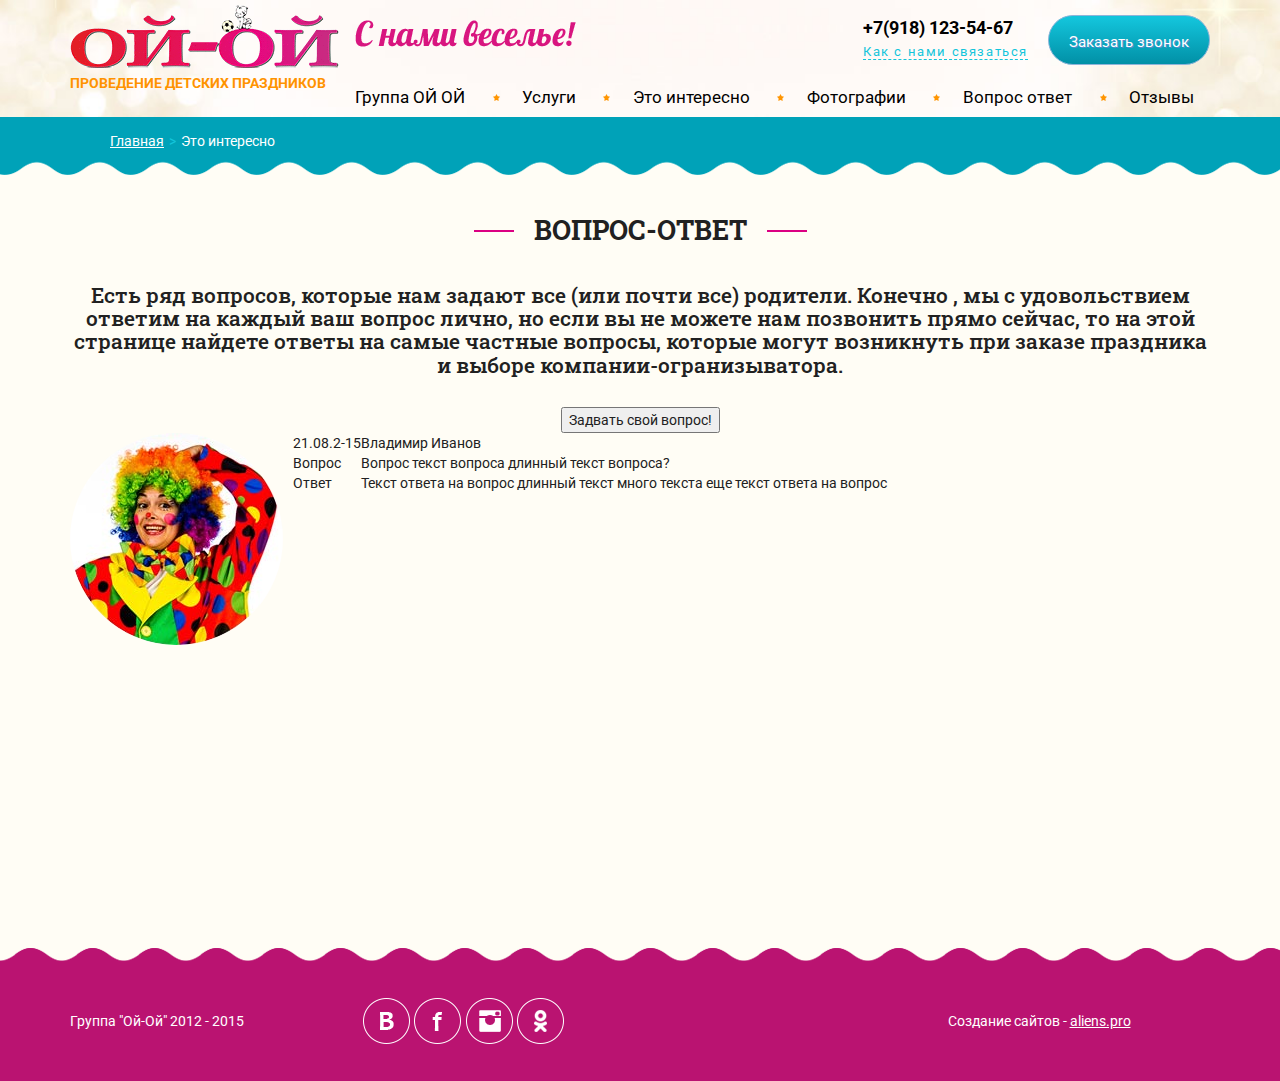
==== faq.html @ 3b404cbc "init" ====
<!DOCTYPE html>
<html lang="en">
  <head>
    <meta charset="utf-8">
    <meta http-equiv="X-UA-Compatible" content="IE=edge">
    <meta name="viewport" content="width=device-width, initial-scale=1">
    <!-- The above 3 meta tags *must* come first in the head; any other head content must come *after* these tags -->
    <title>Bootstrap 101 Template</title>
	<script src="/js/jquery-2.1.4.min.js"></script>
	<script src="/js/swiper.min.js"></script>
	<script src="/js/app.js"></script>
	<script src="/js/slick.min.js"></script>
    <!-- Bootstrap -->
    <link href="/css/bootstrap.min.css" rel="stylesheet">
	<link href="/css/style.css" rel="stylesheet">
	<link href="/css/swiper.min.css" rel="stylesheet">
	<link href="/css/slick.css" rel="stylesheet">
	<link href="/css/slick-theme.css" rel="stylesheet">
	<link href='https://fonts.googleapis.com/css?family=Roboto+Slab&amp;subset=latin,cyrillic-ext' rel='stylesheet' type='text/css'>
    <!-- HTML5 shim and Respond.js for IE8 support of HTML5 elements and media queries -->
    <!-- WARNING: Respond.js doesn't work if you view the page via file:// -->
    <!--[if lt IE 9]>
      <script src="https://oss.maxcdn.com/html5shiv/3.7.2/html5shiv.min.js"></script>
      <script src="https://oss.maxcdn.com/respond/1.4.2/respond.min.js"></script>
    <![endif]-->
	<link href='https://fonts.googleapis.com/css?family=Roboto:400,300,500,700&amp;subset=latin,cyrillic-ext' rel='stylesheet' type='text/css'>
  </head>
  <body>
	<header>
		<div class="containter-fluid top-section">
			<div class="container">
				<div class="row">
					<div class="col-md-12">
						<div class="top-wrapper">
							<div class="log-wrapper">
								<a href="/" title="Ой Ой">
									<img class="logo" src="/images/logo.png" alt="ОЙ ОЙ">
									<strong class="logo-text">проведение детских праздников</strong>
								</a>
							</div>
							<div class="log-right-wrapper">
								<div class="top-content-wrapper">
									<button id="show-menu">Меню</button>
									<div class="left-contact">
										<img class="slogan" src="/images/slogan.png" alt="C нами веселей!">
									</div>
									<div class="right-contacnt">
										<div class="contact-left-wrapper">
										<!--start include area phone number-->
											<div class="phone-number">+7(918) 123-54-67</div>
											<div class="how-to-feedback"><a href="#" title="Как с нами связаться">Как с нами связаться</a></div>
										<!--end include area phone numpber-->
										</div>
										<!--start component callback-->
											<div class="callback-module">
												<button class="callback-btn">Заказать звонок</button>
											</div>
										<!--end compnent callback-->
									</div>
								</div>
								<!--start companent menu-->
									<nav>
										<ul class="top-menu">
											<li><a href="#home" title="#">Группа ОЙ ОЙ</a></li>
											<li><a href="#service" title="#">Услуги</a></li>
											<li><a href="#interesting" title="#">Это интересно</a></li>
											<li><a href="#photo" title="#">Фотографии</a></li>
											<li><a href="#faq" title="#">Вопрос ответ</a></li>
											<li><a href="#feedback" title="#">Отзывы</a></li>
										</ul>
									</nav>
									<script>
										$('#show-menu').click(function(){
											$('.top-menu').slideToggle();
										});
									</script>
								<!--end compontent menu-->
							</div>
						</div>
					</div>
				</div>
			</div>
		</div>
	</header>
	<main>
	<!--start bread crumbs-->
	<div class="container-fluid bread-crumbs-wrapper">
		<div class="container">
			<div class="row">
				<div class="col-md-12">
					<ul>
						<li><a href="#" title="#">Главная</a></li>
						<li><span>Это интересно</span></li>
					</ul>
				</div>
			</div>
		</div>
	</div>
	<!--end bread crumbs-->
	
	<!--start section title-->
	<div class="container">
		<div class="row">
			<div class="col-md-12 text-center">
				<h1 class="order-header section-head">Вопрос-ответ</h1>
			</div>
		</div>
	</div>
	<!--end section title-->
	
	<!--start component faq-list-->
	<div class="container faq-list-wrapper">
		<div class="row">
			<div class="col-md-12 text-center">
				<h2 class="faq-text">Есть ряд вопросов, которые нам задают все (или почти все) родители. Конечно , мы с удовольствием ответим на каждый ваш вопрос лично, но если вы не можете нам позвонить прямо сейчас, то на этой странице найдете ответы на самые частные вопросы, которые могут возникнуть при заказе праздника и выборе компании-огранизыватора.</h2>
				<button id="add-feedback">Задвать свой вопрос!</button>
			</div>
		</div>
		<div class="row">
			<!--foreach $arResult-->
			<div class="col-md-12">
				<div class="faq-list-cell">
					<div class="faq-list-content">
						<img src="/images/person.jpg" alt="">
						<div class="faq-list-table div-table">
							<div class="div-table-row">
								<div class="div-table-cell">
									<span class="faq-data">21.08.2-15</span>
								</div>
								<div class="div-table-cell">
									<span class="faq-name">Владимир Иванов</span>
								</div>
							</div>
							<div class="div-table-row">
								<div class="div-table-cell">
									<span class="question-h">Вопрос</span>
								</div>
								<div class="div-table-cell">
									<span class="faq-question">Вопрос текст вопроса длинный текст вопроса?</span>
								</div>
							</div>
							<div class="div-table-row">
								<div class="div-table-cell">
									<span class="faq-answer-h">Ответ</span>
								</div>
								<div class="div-table-cell">
									<span class="faq-answer-text">Текст ответа на вопрос длинный текст много текста еще текст ответа на вопрос</span>
								</div>
							</div>
						</div>
					</div>
				</div>
			</div>
			<!--end foreach-->
		</div>
	</div>
	<!--end component faq-list-->
	
		<div class="push"></div>
	</main>
	<footer class="container-fluid footer-wrapper">
		<div class="container">
			<div class="row">
				<div class="col-md-3 col-sm-12 col-xs-12 coop">
					<span>Группа "Ой-Ой" 2012 - 2015</span>
				</div>
				<div class="col-md-3 col-sm-12 col-xs-12 social-ico">
					<ul>
						<li><a class="vk-ico" href="#" title="#"></a></li>
						<li><a class="fb-ico" href="#" title="#"></a></li>
						<li><a class="inst-ico" href="#" title="#"></a></li>
						<li><a class="ok-ico" href="#" title="#"></a></li>
					</ul>
				</div>
				<div class="col-md-3 col-sm-12 col-xs-12">
					<div id="bx-compozite">
					</div>
				</div>
				<div class="col-md-3 col-sm-12 col-xs-12">
					<span>Создание сайтов - </span><a href="http://aliens.pro" title="aliens.pro">aliens.pro</a>
				</div>
			</div>
		</div>	
	</footer>
  </body>
</html>
---- css/style.css ----
body{
	font-family: 'Roboto', sans-serif;
	color:#212121;
}
a{
	color:#0294a9;
}

html, body {
	height: 100%;
}
main {
	min-height: 100%;
	height: auto !important;
	height: 100%;
	margin: 0 auto -4em;
}
footer, .push {
	height: 4em;
}

.text-center{
	text-align:center;
}
.top-section {
 	background-color: #fcf8f6;
    background-image: url("/images/top-bg.jpg");
    background-position: center center;
    background-repeat: no-repeat;
    background-size: cover;
    height: 117px;
    width: 100%;
}
.slogan {
    padding-top: 20px;
}
.logo{
	padding-top:5px;
	margin-bottom:5px;
}
.logo-text{
	color:#ff9300;
	text-transform:uppercase;
	font-size:1em;
}
.log-wrapper {
    padding: 0;
}
.log-wrapper {
    float: left;
    width: 25%;
}
.log-right-wrapper {
    float: right;
    width: 75%;
}
.right-contacnt::after {
    clear: both;
    content: "";
    display: block;
}
.left-contact {
    display: inline-block;
}
.top-content-wrapper{
	margin-bottom:20px;
}
.callback-btn {
	background:-webkit-gradient( linear, left top, left bottom, color-stop(0.05, #13c4db), color-stop(1, #0190a6) );
	background:-moz-linear-gradient( center top, #13c4db 5%, #0190a6 100% );
	filter:progid:DXImageTransform.Microsoft.gradient(startColorstr='#13c4db', endColorstr='#0190a6');
	background-color:#13c4db;
	-webkit-border-top-left-radius:27px;
	-moz-border-radius-topleft:27px;
	border-top-left-radius:27px;
	-webkit-border-top-right-radius:27px;
	-moz-border-radius-topright:27px;
	border-top-right-radius:27px;
	-webkit-border-bottom-right-radius:27px;
	-moz-border-radius-bottomright:27px;
	border-bottom-right-radius:27px;
	-webkit-border-bottom-left-radius:27px;
	-moz-border-radius-bottomleft:27px;
	border-bottom-left-radius:27px;
	text-indent:0;
	border:1px solid #8fb4d9;
	display:inline-block;
	color:#ffffff;
	font-size:15px;
	font-weight:normal;
	font-style:normal;
	height:50px;
	line-height:50px;
	text-decoration:none;
	text-align:center;
	text-shadow:1px 1px 0px #528ecc;
	padding-left:20px;
	padding-right:20px
}
.contact-left-wrapper {
    float: left;
    padding-right: 20px;
}
.top-content-wrapper::after {
    clear: both;
    content: "";
    display: block;
}
.right-contacnt {
    float: right;
    padding-top: 15px;
}
.phone-number{
	font-size:1.3em;
	font-weight:700;
	color:#000;
}
.how-to-feedback a {
	border-bottom: 1px dashed;
    color: #13c5db;
    font-family: Roboto;
    font-size: 0.9em;
    letter-spacing: calc(1.6px);
}
/**start callack**/
.callback-btn:hover {
	background:-webkit-gradient( linear, left top, left bottom, color-stop(0.05, #0190a6), color-stop(1, #13c4db) );
	background:-moz-linear-gradient( center top, #0190a6 5%, #13c4db 100% );
	filter:progid:DXImageTransform.Microsoft.gradient(startColorstr='#0190a6', endColorstr='#13c4db');
	background-color:#0190a6;
}
.callback-btn:active {
	position:relative;
	top:1px;
}
.callback-module {
    float: right;
}
/*end callback*/
.top-wrapper::after {
    clear: both;
    content: "";
    display: block;
}

#show-menu{
	position:relative;
    margin-top: 4px;
	display:none;
	background:-webkit-gradient( linear, left top, left bottom, color-stop(0.05, #13c4db), color-stop(1, #0190a6) );
	background:-moz-linear-gradient( center top, #13c4db 5%, #0190a6 100% );
	filter:progid:DXImageTransform.Microsoft.gradient(startColorstr='#13c4db', endColorstr='#0190a6');
	background-color:#13c4db;
	-webkit-border-top-left-radius:27px;
	-moz-border-radius-topleft:27px;
	border-top-left-radius:27px;
	-webkit-border-top-right-radius:27px;
	-moz-border-radius-topright:27px;
	border-top-right-radius:27px;
	-webkit-border-bottom-right-radius:27px;
	-moz-border-radius-bottomright:27px;
	border-bottom-right-radius:27px;
	-webkit-border-bottom-left-radius:27px;
	-moz-border-radius-bottomleft:27px;
	border-bottom-left-radius:27px;
	text-indent:0;
	border:1px solid #8fb4d9;
	color:#ffffff;
	font-size:15px;
	font-weight:normal;
	font-style:normal;
	height:30px;
	line-height:29px;
	text-decoration:none;
	text-align:center;
	text-shadow:1px 1px 0px #528ecc;
	padding-left:15px;
	padding-right:15px
}
#show-menu:hover {
	background:-webkit-gradient( linear, left top, left bottom, color-stop(0.05, #0190a6), color-stop(1, #13c4db) );
	background:-moz-linear-gradient( center top, #0190a6 5%, #13c4db 100% );
	filter:progid:DXImageTransform.Microsoft.gradient(startColorstr='#0190a6', endColorstr='#13c4db');
	background-color:#0190a6;
}
/**start component top menu**/
.top-menu {
    margin: 0;
    padding: 0;
}
.top-menu li {
	display: inline-block;
    padding-left: 27px;
    padding-right: 27px;
	position:relative;
}
.top-menu li:after{
	background: rgba(0, 0, 0, 0) url("/images/star.png") no-repeat scroll center center;
    content: "";
    display: block;
    height: 7px;
    left: -2%;
    position: absolute;
    top: 9px;
    width: 7px;
}
.top-menu li:first-child:after{
	display:none;
}
.top-menu li:first-child{
	padding-left:0px;
}
.top-menu li:last-child{
	padding-right:0px;
}
.top-menu li a{
	font-size:1.21em;
	color:#000;
}
.top-menu li a.selected, .top-menu li a:hover{
	color: red;
}
/**end component top menu**/

/**start slider component**/
.top-section>.container{
	position: relative;

}
.slider-container>.row{
	margin:0px;
	padding:0px;
}

.slider-container{
	margin:0px;
	padding:0px;
    width: 100%;
    position: relative;
}
.swiper-container {
    width: 100%;
    height: 511px;
}
.container-fluid.slider-container::after {
	background: rgba(0, 0, 0, 0) url("/images/border-order.png") repeat-x scroll 0 0;
    bottom: 0px;
    content: "";
    display: block;
    height: 15px;
    position: absolute;
    width: 100%;
    z-index: 1;
}
.swiper-slide {
    text-align: center;
    font-size: 18px;
    background: #fff;
    /* Center slide text vertically */
    display: -webkit-box;
    display: -ms-flexbox;
    display: -webkit-flex;
    display: flex;
    -webkit-box-pack: center;
    -ms-flex-pack: center;
    -webkit-justify-content: center;
    justify-content: center;
    -webkit-box-align: center;
    -ms-flex-align: center;
    -webkit-align-items: center;
    align-items: center;
}
.slide-head {
    background: #8b0c33;;
    left: 30%;
    position: absolute;
    top: 10%;
    padding-left: 10px;
    padding-right: 10px;
	color:#fff;
}

.see-detail {
    position: absolute;
     bottom: 20%;
	-moz-box-shadow:inset 0px 1px 0px 0px #bbdaf7;
	-webkit-box-shadow:inset 0px 1px 0px 0px #bbdaf7;
	box-shadow:inset 0px 1px 0px 0px #bbdaf7;
	background:-webkit-gradient( linear, left top, left bottom, color-stop(0.05, #12c3d7), color-stop(1, #0190a6) );
	background:-moz-linear-gradient( center top, #12c3d7 5%, #0190a6 100% );
	filter:progid:DXImageTransform.Microsoft.gradient(startColorstr='#12c3d7', endColorstr='#0190a6');
	background-color:#12c3d7;
	-webkit-border-top-left-radius:42px;
	-moz-border-radius-topleft:42px;
	border-top-left-radius:42px;
	-webkit-border-top-right-radius:42px;
	-moz-border-radius-topright:42px;
	border-top-right-radius:42px;
	-webkit-border-bottom-right-radius:42px;
	-moz-border-radius-bottomright:42px;
	border-bottom-right-radius:42px;
	-webkit-border-bottom-left-radius:42px;
	-moz-border-radius-bottomleft:42px;
	border-bottom-left-radius:42px;
	text-indent:0;
	display:inline-block;
	color:#ffffff;
	font-size:15px;
	font-weight:700;
	font-style:normal;
	height:50px;
	line-height:50px;
	text-decoration:none;
	text-align:center;
	text-shadow:1px 1px 0px #528ecc;
	padding-left:30px;
	padding-right:30px;
}
.see-detail:hover {
	background:-webkit-gradient( linear, left top, left bottom, color-stop(0.05, #0190a6), color-stop(1, #12c3d7) );
	background:-moz-linear-gradient( center top, #0190a6 5%, #12c3d7 100% );
	filter:progid:DXImageTransform.Microsoft.gradient(startColorstr='#0190a6', endColorstr='#12c3d7');
	background-color:#0190a6;
	text-decoration:none;
	color:#fff;
}
.see-detail:active {
	position:relative;
	top:1px;
}
.slide-head h2 {
    font-size: 1.2em;
    font-weight: 400;
}
/* This button was generated using CSSButtonGenerator.com */
/**end slider component**/
.order-header{
	display: inline-block;
    font-family: "Roboto Slab",serif;
    font-size: 1.9em;
    padding-bottom: 40px;
    padding-top: 40px;
    margin: 0px;
    position: relative;
    text-transform: uppercase;
	font-weight:700
}

.order-header::before {
    background: #db0082 none repeat scroll 0 0;
    content: "";
    display: block;
    height: 2px;
    left: -60px;
    position: absolute;
    top: 50%;
    width: 40px;
}

.order-header::after {
    background: #db0082 none repeat scroll 0 0;
    content: "";
    display: block;
    height: 2px;
    right: -60px;
    position: absolute;
    top: 50%;
    width: 40px;
}
/**start component order-list on main page**/
.order-wrapper{
	background-image:url('/images/bg-clawn.jpg'),url('/images/bg-baloon.jpg'), url('/images/order-bg.png');
	background-repeat:no-repeat, no-repeat, repeat;
	background-position: left bottom, right bottom, center center;
}
.order-wrapper .row {
    width: 100%;
}
.order-list-wrapper{
	text-align:center;
}
.order-button-wrapper{
	margin:0px;
	padding:0px;
}
.order-button-wrapper li{
	display:inline-block;
}
.order-list-cell img{
	width:100%;
	border-radius: 18px;
}
.order-list-cell{
	margin-bottom:40px;
}
.order-wrapper{
	text-align:center;
}
.order-list-name {
	color: #000;
	display: inline-block;
    font-size: 1.2em;
    height: 44px;
    line-height: 1em;
    overflow: hidden;
    padding-top: 5px;
}
.order-list-cell {
    height: 280px;
}
.order-detail a{
	-moz-box-shadow:inset 0px 1px 0px 0px #bbdaf7;
	-webkit-box-shadow:inset 0px 1px 0px 0px #bbdaf7;
	box-shadow:inset 0px 1px 0px 0px #bbdaf7;
	background:-webkit-gradient( linear, left top, left bottom, color-stop(0.05, #12c3d7), color-stop(1, #0190a6) );
	background:-moz-linear-gradient( center top, #12c3d7 5%, #0190a6 100% );
	filter:progid:DXImageTransform.Microsoft.gradient(startColorstr='#12c3d7', endColorstr='#0190a6');
	background-color:#12c3d7;
	text-indent:0;
	display:inline-block;
	color:#ffffff;
	font-size:15px;
	font-weight:400;
	font-style:normal;
	height:45px;
	line-height:45px;
	text-decoration:none;
	text-align:center;
	text-shadow:1px 1px 0px #528ecc;
    padding-left: 15px;
    padding-right: 15px;
	border-radius: 25px 0 0 25px;
	position:relative;
	left:2px;
}
.order-detail a:hover{
	background:-webkit-gradient( linear, left top, left bottom, color-stop(0.05, #0190a6), color-stop(1, #12c3d7) );
	background:-moz-linear-gradient( center top, #0190a6 5%, #12c3d7 100% );
	filter:progid:DXImageTransform.Microsoft.gradient(startColorstr='#0190a6', endColorstr='#12c3d7');
	background-color:#0190a6;
	text-decoration:none;
	color:#fff;
}
.order-send a{
	background:-webkit-gradient( linear, left top, left bottom, color-stop(0.05, #ba1c7d), color-stop(1, #9d1a6d) );
	background:-moz-linear-gradient( center top, #ba1c7d 5%, #9d1a6d 100% );
	filter:progid:DXImageTransform.Microsoft.gradient(startColorstr='#ba1c7d', endColorstr='#9d1a6d');
	background-color:#ba1c7d;
	text-indent:0;
	display:inline-block;
	color:#ffffff;
	font-size:15px;
	font-weight:400;
	font-style:normal;
	height:45px;
	line-height:45px;
	text-decoration:none;
	text-align:center;
	border-radius: 0 25px 25px 0px;
	left: -2px;
    padding-left: 20px;
    padding-right: 20px;
    position: relative;
}
.order-send a:hover{
	background:-webkit-gradient( linear, left top, left bottom, color-stop(0.05, #9d1a6d), color-stop(1, #ba1c7d) );
	background:-moz-linear-gradient( center top, #9d1a6d 5%, #ba1c7d 100% );
	filter:progid:DXImageTransform.Microsoft.gradient(startColorstr='#9d1a6d', endColorstr='#ba1c7d');
	background-color:#9d1a6d;
	background-color:#0190a6;
	text-decoration:none;
	color:#fff;
}
/**end component order-list on main page**/

/**start component last photo on main page**/

.last-photo-cell img {
    border-radius: 15px;
}
.last-photo-wrapper{
	text-align:center;
}
.last-photo-cell {
    margin-bottom: 30px;
}
.last-photo-wrapper {
	background-image: url("/images/border-photo.png"), url("/images/texture.jpg");
    background-position: center bottom;
    background-repeat: repeat-x, repeat;
  
}
/**end componen last photo on main page**/
.about{
	font-size:1.2em;
	font-weight:400;
}
.video-cell{
	margin-bottom:55px;
	margin-top:55px;
	border-image-slice: 27 27 27 27;
	border-image-width: 20px 20px 20px 20px;
	border-image-outset: 0px 0px 0px 0px;
	border-image-repeat: stretch stretch;
	border-image-source: url("[data-uri]");
	height:515px;
}

/**start interesting component**/
.i-date{
	color:#db0082;
	font-size:1.9em;
	font-family: Roboto Slab;
	margin-bottom:25px;
}
.interesting-cell{
	padding:0px;
	margin:0px;
	list-style:none;
	margin-bottom:85px;
}
.interesting-cell li{
	display:block;
}
.interesting-cell a{
	font-size:1.2em;
	color:#0294a9;
	margin-bottom:15px;
	line-height:1.3em;
	display:inline-block;
}
.i-text{
	font-size:1.1em;
}
.interesting-wrapper{
	background-image: url("/images/i-bg.png");
    background-position: center ;
    background-repeat:  repeat;
	position:relative;
}
.interesting-wrapper::after {
	background: rgba(0, 0, 0, 0) url("/images/border-i.png") repeat-x scroll 0 0;
    content: "";
    display: block;
    height: 20px;
    left: 0;
    position: absolute;
    top: -15px;
    width: 100%;
}
.interesting-wrapper::before {
	background: rgba(0, 0, 0, 0) url("/images/border-i-2.png") repeat-x scroll 0 0;
    content: "";
    display: block;
    height: 20px;
    left: 0;
    position: absolute;
    bottom: -18px;
    width: 100%;
}
.read-all{
	color:#0294a9;
	font-size:1.2em;
	margin-bottom:70px;
	display:inline-block;
}
/**end interesting component**/

/**start component why wee**/
.why-wee-text{
	font-family: "Roboto Slab",serif;
	font-size:1.5em;
	line-height: 1.2em;
}
.why-wee-wrapper{
	background-image: url('/images/why-wee-left-bg.jpg'),
					  url('/images/why-wee-right-bg.jpg'),
					  url('/images/why-wee-particle-left-bg.jpg'),
					  url('/images/why-wee-particle-rigth-bg.jpg'),
					  url('/images/order-bg.png');
	background-position: left bottom, right bottom,left top, right top, center center;
    background-repeat: no-repeat, no-repeat, no-repeat, no-repeat, repeat;	

}
.why-wee-wrapper>.container{
	background-image:url('/images/opacity-bg.png');
}
.why-wee-wrapper .order-header{
	padding-bottom:10px;
}
.why-wee-name{
	margin-bottom:20px;
	margin-top:20px;
	font-size:1.4em;
}
.why-wee-text{
	font-size:1.1em;
	font-weight:300;
}
.why-wee-cell ul{
	margin:0px;
	padding:0px;
	list-style:none;
}
.why-wee-cell{
	text-align:center;
	margin-bottom:50px;
}
.why-wee-cell ul li{
	display:block;
}
.why-wee-img img {
    border: 1px solid #fffbeb;
    border-radius: 100%;
}
/**end component why wee**/

/**start component person list**/
.person-text{
	font-size:1.5em;
	color:#fff;
}
.person-list-wrapper{
	text-align:center;
	background-image:url('/images/person-bg-2.jpg');
}
.person-list {
    display: inline-block;
    list-style: outside none none;
    margin: 0 20px;
    padding: 0;
	margin-bottom:40px;
}
.person-img {
 	position: relative;
 	z-index: 0;
}
.person-img::before {
    background-image: url("/images/d-b.png");
    background-repeat: repeat;
    border-radius: 100%;
    content: "";
    height: 100%;
    position: absolute;
    width: 100%;
    z-index: -1;
}
.person-img:before{
	position: absolute;
	content: "";
	width:100%;
	height: 100%;

}
.person-name{
	margin-bottom:10px;
	margin-top:10px;
	color:#fff;
	font-size:1.2em;
}
.person-img > img {
    border: 0 solid;
    border-radius: 100%;
    margin: 6px;
}
.person-list-wrapper .order-header{
	color:#fff;
}
/**end component person list**/

/**start component work with us**/
.with-us-wrapper {
    background: #9f1a6e none repeat scroll 0 0;
	text-align: center;
}
.with-us-wrapper .order-header{
	color:#fff;
	padding-bottom:20px;
}
.with-us-cell{
	margin-bottom:60px;
}
.with-us-cell > ul {
    list-style: outside none none;
    margin: 0;
    padding: 0;
	display:inline-block;
}
.with-us-name {
    color: #ecf9ff;
    font-size: 1.4em;
    margin-bottom: 15px;
    margin-top: 50px;
}
.with-us-text {
    color: #ecf9ff;
    font-size: 1.1em;
}
.with-us-wrapper .person-text{
	margin-bottom:50px;
}
.with-us-wrapper .order-header::after, .with-us-wrapper .order-header::before{
	top:61%;
}
/**end component work with us**/

/**start component pather**/
.pahter-text {
    font-family: Roboto Slab;
    font-size: 1.5em;
    line-height: 1.3;
	margin-bottom:60px;
}
.slider-mini-wrapper{
	text-align: center;
	margin-bottom:100px;
}
.pahter-wrapper{
	position:relative;
}
.pahter-wrapper::after {
	background: rgba(0, 0, 0, 0) url("/images/border-i-pahter.png") repeat-x scroll 0 0;
    content: "";
    display: block;
    height: 20px;
    left: 0;
    position: absolute;
    top: -15px;
    width: 100%;
}
.pahter-wrapper::before {
	background: rgba(0, 0, 0, 0) url("/images/border-i-2-pather.png") repeat-x scroll 0 0;
    content: "";
    display: block;
    height: 20px;
    left: 0;
    position: absolute;
    bottom: -18px;
    width: 100%;
}
/**end component pather**/

/**start map styles**/
.map-wrapper{
	background:#f2f2f2;	
}
.map-wrapper>.container{
	position:relative;
}
.map-bage {
    background-image: url('/images/bage.png');
    display: block;
    height: 305px;
    position: absolute;
    right: 20px;
    width: 349px;
    z-index: 2;
	top: 89%;
}
.map-bage ul{
	list-style:none;
	margin:0px;
	padding:0px;
	color:#fff;
	font-size:1.6em;
	text-align:left;
	padding-left:25px;
}
.map-bage ul li:first-child, .map-bage ul li:last-child{
	font-size:17px;
	margin-bottom:30px;
	margin-top:30px;
}
.map-bage ul li a{
	color:#fff;
	text-decoration:underline;
}
#map{
	height:650px;
	width:100%;
}
/**end map styles**/

/**start component feedback**/
.feed-back-wrapper{
	background-image: url('/images/feed-back-clawn-bg-right-top.jpg'),
					  url('/images/feed-back-clawn-bg-left-top.png'),
					  url('/images/feed-back-clawn-bg-left.jpg'),
					  url('/images/feed-back-clawn-bg.jpg'),
					  url('/images/feed-back-bg.png');
	background-position: right top, left top, left bottom, right bottom, center center;
	background-repeat: no-repeat,no-repeat, no-repeat, no-repeat, repeat;
}
.feed-back-text {
    font-family: Roboto Slab;
    font-size: 1.5em;
    line-height: 1.2em;
    margin-bottom: 70px;
}
.feed-back-wrapper .order-header{
	padding-bottom: 20px;
}
.name-input, .contact-data-input, .message-input{
    margin: auto;
    max-width: 620px;
   margin-bottom: 15px;
}
.name-input input, .message-input textarea{
	width: 100%;
}
.phone-input input{
	float: left;
}
.email-input input{
	float: right;
}
.phone-input input, .email-input input{
	display: inline-block;
	width: 48%;
}
.feed-back-wrapper input[type="text"], textarea{
	height: 65px;
	border: 1px solid #12c3d8;
	background: #fff;
	color: #000;
	border-radius: 10px;
	padding-left: 20px;
	font-size: 1.5em;
}
.feed-back-wrapper  textarea{
	height: 180px;
}
.contact-data-input:after{
	display: block;
	content: "";
	clear:both;
}
#send-feedback{
	background:-webkit-gradient( linear, left top, left bottom, color-stop(0.05, #13c4db), color-stop(1, #0190a6) );
	background:-moz-linear-gradient( center top, #13c4db 5%, #0190a6 100% );
	filter:progid:DXImageTransform.Microsoft.gradient(startColorstr='#13c4db', endColorstr='#0190a6');
	background-color:#13c4db;
	-webkit-border-top-left-radius:27px;
	-moz-border-radius-topleft:27px;
	border-top-left-radius:27px;
	-webkit-border-top-right-radius:27px;
	-moz-border-radius-topright:27px;
	border-top-right-radius:27px;
	-webkit-border-bottom-right-radius:27px;
	-moz-border-radius-bottomright:27px;
	border-bottom-right-radius:27px;
	-webkit-border-bottom-left-radius:27px;
	-moz-border-radius-bottomleft:27px;
	border-bottom-left-radius:27px;
	text-indent:0;
	border:1px solid #8fb4d9;
	display:inline-block;
	color:#ffffff;
	font-size:15px;
	font-weight:normal;
	font-style:normal;
	height:45px;
	line-height:45px;
	text-decoration:none;
	text-align:center;
	text-shadow:1px 1px 0px #528ecc;
	padding-left:20px;
	padding-right:20px;
	margin-right:5px;
}
#send-feedback:hover{
	background:-webkit-gradient( linear, left top, left bottom, color-stop(0.05, #0190a6), color-stop(1, #13c4db) );
	background:-moz-linear-gradient( center top, #0190a6 5%, #13c4db 100% );
	filter:progid:DXImageTransform.Microsoft.gradient(startColorstr='#0190a6', endColorstr='#13c4db');
	background-color:#0190a6;
}
#clear-from{
	background:-webkit-gradient( linear, left top, left bottom, color-stop(0.05, #ba1c7d), color-stop(1, #9d1a6d) );
	background:-moz-linear-gradient( center top, #ba1c7d 5%, #9d1a6d 100% );
	filter:progid:DXImageTransform.Microsoft.gradient(startColorstr='#ba1c7d', endColorstr='#9d1a6d');
	background-color:#ba1c7d;
	text-indent:0;
	display:inline-block;
	color:#ffffff;
	font-size:15px;
	font-weight:400;
	font-style:normal;
	height:45px;
	line-height:45px;
	text-decoration:none;
	text-align:center;
	border-radius: 25px 25px 25px 25px;
	left: -2px;
    padding-left: 25px;
    padding-right: 25px;
    position: relative;
    border: none;
    margin-left: 5px;
}
#clear-from:hover{
	background:-webkit-gradient( linear, left top, left bottom, color-stop(0.05, #0190a6), color-stop(1, #12c3d7) );
	background:-moz-linear-gradient( center top, #0190a6 5%, #12c3d7 100% );
	filter:progid:DXImageTransform.Microsoft.gradient(startColorstr='#0190a6', endColorstr='#12c3d7');
	background-color:#0190a6;
	text-decoration:none;
	color:#fff;
}
.button-wrapper{
	margin-top: 50px;
	margin-bottom: 100px;
}
/**end component feedback**/
.social-widgets-wrapper .feed-back-text {
    margin-bottom: 35px;
}
.social-widgets-wrapper .order-header{
	padding-bottom: 20px;
}
.social-cell{
	width: 230px;
	height: 320px;
	border: 1px solid;
	display: inline-block;
}

.social-widgets-wrapper .order-header::before, .feed-back-wrapper .order-header::before{
 	top: 57%;
}

.social-widgets-wrapper .order-header::after, .feed-back-wrapper .order-header::after {
    top: 57%;

}
.social-widgets-wrapper{
	padding-bottom: 50px;
	position: relative;
}

.social-widgets-wrapper::before {
 	background: rgba(0, 0, 0, 0) url("/images/border-i-2-pather.png") repeat-x scroll 0 0;
    bottom: -19px;
    content: "";
    display: block;
    height: 20px;
    left: 0;
    position: absolute;
    width: 100%;
}

footer{
	margin: 0 !important;
	padding: 0!important;
	background-image: url('/images/footer-bg.png');
	min-height: 120px;
	color: #fff;
	position: relative;
}
footer::after {
 	background: rgba(0, 0, 0, 0) url("/images/footer-border.png") repeat scroll 0 0 / contain;
    content: "";
    display: block;
    height: 15px;
    position: absolute;
    top: -13px;
    width: 100%;
}
footer a{
	color: #fff;
	text-decoration: underline;
}
footer .col-md-3{
	display: inline-block;
}
footer .row {
    margin-top: 50px;
}
/**start social widgets ico**/
.col-md-3.social-ico {
    position: relative;
    top: -13px;
}
.social-ico ul {
    list-style: outside none none;
    margin: 0;
    padding: 0;
}
.social-ico ul li{
	display: inline-block;
}
.social-ico ul li a {
    background-image: url("/images/socisl-ico.png");
    background-repeat: no-repeat;
    display: inline-block;
    height: 48px;
    width: 48px;
}
.vk-ico{
	background-position: 0% 0%;
}
.vk-ico:hover{
	background-position: 0% -48px;
}
.fb-ico{
	 background-position: -59px 0;
}
.fb-ico:hover{
	 background-position: -59px -48px;
}
.inst-ico{
	background-position: -118px 0;
}
.inst-ico:hover{
	background-position: -118px -48px;
}
.ok-ico{
	background-position: -177px 0px;
}
.ok-ico:hover{
	background-position: -177px -48px;
}
/**end social widgets ico**/
.section-head {
	font-weight: 700;
}
/**start component bread crumbs**/
.bread-crumbs-wrapper {
    background: rgba(0, 0, 0, 0) url("/images/bread-crumbs-bg.png") repeat-x scroll 0 0 / contain ;
    height: 58px;
}

.bread-crumbs-wrapper li {
    display: inline-block;
    position: relative;
}
.bread-crumbs-wrapper li:after{
	display: inline-block;
	content: ">";
	position: relative;
	height: 10px;
	width:10x;
	color: #13c5db;
	margin-left: 5px;
	margin-right: 5px;
}
.bread-crumbs-wrapper li:last-child:after{
	display: none;
}
.bread-crumbs-wrapper li a{
	color: #fff;
	text-decoration: underline;
}
.bread-crumbs-wrapper li span{
	color: #fff;
}
.bread-crumbs-wrapper ul {
    display: table;
    height: 48px;
    margin: 0px;
}
.bread-crumbs-wrapper ul li {
    display: table-cell;
    vertical-align: middle;
}
/**end component bread crumbs**/

/**start component phot0-list on photos page**/

.photo-list-cell {
    text-align: center;
    position: relative;
    margin-bottom: 50px;
}
.photo-list-cell img {
    width: 100%;
    border-radius: 10px;
}
.photo-data {
    background: rgba(0, 0, 0, 0) url("/images/date-bg.png") repeat scroll 0 0;
    color: #fff;
    display: inline-block;
    left: 0;
    padding: 5px;
    position: absolute;
    top: 11%;
}
.photo-list-name {
    color: #212121;
    display: inline-block;
    font-size: 1.28em;
    height: 50px;
    line-height: 1.3em;
    margin-top: 10px;
    overflow: hidden;
}
.photo-data::after {
    background: rgba(0, 0, 0, 0) url("/images/date-before.png") no-repeat scroll 0 0;
    content: "";
    display: block;
    height: 100%;
    position: absolute;
    right: -10px;
    top: 0;
    width: 10px;
}
/**end component photo-list on photos page**/

/**start component interestin list on interesting page**/
.inters-content::after, .inters-bottom-section:after {
    clear: both;
    content: "";
    display: block;
}
.inters-content img {
    float: left;
    display: inline-block;
    width: 49%;
}
.inters-content .inters-text {
    float: left;
    padding-left: 15px;
    display: inline-block;
    width: 49%;
}
.review-see-detail{
	float: right;
	width: 49%;
	text-align: right;
	font-size:1.2em;
	text-decoration:underline;
}

.review-counte::before {
    background: rgba(0, 0, 0, 0) url("/images/counter-ico.png") no-repeat scroll 0 0;
    content: "";
    display: block;
    height: 12px;
    left: 0;
    position: absolute;
    top: 6px;
    width: 22px;
}
.review-counte{
	padding-left: 30px;
	position:relative;
	float: left;
	display: inline-block;
	width: 49%;
	color:#b3b3b3;
}
.inters-bottom-section{
	margin-top:25px;
}
.inters-cell{
	margin-bottom: 50px;
}
.inters-data {
    color: #db0082;
    font-size: 2em;
}
.inters-name > a {
    font-size: 1.2em;
    margin-bottom: 15px;
    text-decoration: underline;
}
.inters-name {
    height: 50px;
    margin-bottom: 15px;
    overflow: hidden;
}
.inters-text {
    color: #000;
    font-size: 1.2em;
    font-weight: 400;
    line-height: 1.4em;
}
/**end component interesting list on interesting page**/

/**start component programm-list on main page**/
.programm-wrapper{
	background-image: url("/images/programm-left-person.jpg"),url("/images/programm-right-person.jpg");
    background-position: left bottom,right bottom;
    background-repeat: no-repeat,no-repeat;
    background-size: contain, contain;
}
.programm-wrapper h3 {
    font-family: Roboto Slab;
    font-size: 1.5em;
    margin-bottom: 25px;
    margin-top: 25px;
}
main{
	background-image:url('/images/programm-bg.png');

}
.service-header h2 {
    color: #48bac7;
    font-family: Roboto Slab;
    font-size: 1.9em;
    font-weight: 700;
    margin: 0;
    padding: 0 0 15px;
}
.programm-wrapper{
}
.programm-wrapper .row {
    width: 100%;
}
.programm-list-wrapper{
	text-align:center;
}
.programm-button-wrapper{
	margin:0px;
	padding:0px;
}
.programm-button-wrapper li{
	display:inline-block;
}
.programm-list-cell img{
	width:100%;
	border-radius: 18px;
}
.programm-list-cell{
	margin-bottom:40px;
}
.programm-wrapper{
	text-align:center;
}
.programm-list-name {
	color: #000;
	display: inline-block;
    font-size: 1.2em;
    height: 44px;
    line-height: 1em;
    overflow: hidden;
    padding-top: 5px;
}
.programm-list-cell {
    height: 280px;
}
.programm-detail a{
	-moz-box-shadow:inset 0px 1px 0px 0px #bbdaf7;
	-webkit-box-shadow:inset 0px 1px 0px 0px #bbdaf7;
	box-shadow:inset 0px 1px 0px 0px #bbdaf7;
	background:-webkit-gradient( linear, left top, left bottom, color-stop(0.05, #12c3d7), color-stop(1, #0190a6) );
	background:-moz-linear-gradient( center top, #12c3d7 5%, #0190a6 100% );
	filter:progid:DXImageTransform.Microsoft.gradient(startColorstr='#12c3d7', endColorstr='#0190a6');
	background-color:#12c3d7;
	text-indent:0;
	display:inline-block;
	color:#ffffff;
	font-size:15px;
	font-weight:400;
	font-style:normal;
	height:45px;
	line-height:45px;
	text-decoration:none;
	text-align:center;
	text-shadow:1px 1px 0px #528ecc;
    padding-left: 15px;
    padding-right: 15px;
	border-radius: 25px 0 0 25px;
	position:relative;
	left:2px;
}
.programm-detail a:hover{
	background:-webkit-gradient( linear, left top, left bottom, color-stop(0.05, #0190a6), color-stop(1, #12c3d7) );
	background:-moz-linear-gradient( center top, #0190a6 5%, #12c3d7 100% );
	filter:progid:DXImageTransform.Microsoft.gradient(startColorstr='#0190a6', endColorstr='#12c3d7');
	background-color:#0190a6;
	text-decoration:none;
	color:#fff;
}
.programm-send a{
	background:-webkit-gradient( linear, left top, left bottom, color-stop(0.05, #ba1c7d), color-stop(1, #9d1a6d) );
	background:-moz-linear-gradient( center top, #ba1c7d 5%, #9d1a6d 100% );
	filter:progid:DXImageTransform.Microsoft.gradient(startColorstr='#ba1c7d', endColorstr='#9d1a6d');
	background-color:#ba1c7d;
	text-indent:0;
	display:inline-block;
	color:#ffffff;
	font-size:15px;
	font-weight:400;
	font-style:normal;
	height:45px;
	line-height:45px;
	text-decoration:none;
	text-align:center;
	border-radius: 0 25px 25px 0px;
	left: -2px;
    padding-left: 20px;
    padding-right: 20px;
    position: relative;
}
.programm-send a:hover{
	background:-webkit-gradient( linear, left top, left bottom, color-stop(0.05, #9d1a6d), color-stop(1, #ba1c7d) );
	background:-moz-linear-gradient( center top, #9d1a6d 5%, #ba1c7d 100% );
	filter:progid:DXImageTransform.Microsoft.gradient(startColorstr='#9d1a6d', endColorstr='#ba1c7d');
	background-color:#9d1a6d;
	background-color:#0190a6;
	text-decoration:none;
	color:#fff;
}
.programm-wrapper .container{
	background-image: url('/images/progaramm-opacity.png');
}

/**end component programm-list on main page**/

/**start component dop-services-list on main page**/
.dop-services-wrapper{
	background-image: url('/images/dop-services-left-top-bg.jpg'),url('/images/dop-services-right-bottom-bg.jpg');
	background-repeat: no-repeat, no-repeat;
	background-position: left top, right bottom;
}
.dop-services-wrapper h3 {
    font-family: Roboto Slab;
    font-size: 1.5em;
    margin-bottom: 25px;
    margin-top: 25px;
}

.service-header h2 {
    color: #48bac7;
    font-family: Roboto Slab;
    font-size: 1.9em;
    font-weight: 700;
    margin: 0;
    padding: 0 0 15px;
    text-transform: uppercase;
}
.dop-services-wrapper{
}
.dop-services-wrapper .row {
    width: 100%;
}
.dop-services-list-wrapper{
	text-align:center;
}
.dop-services-button-wrapper{
	margin:0px;
	padding:0px;
}
.dop-services-button-wrapper li{
	display:inline-block;
}
.dop-services-list-cell img{
	width:100%;
	border-radius: 18px;
}
.dop-services-list-cell{
	margin-bottom:40px;
}
.dop-services-wrapper{
	text-align:center;
	background-color: #ecfdff;
}
.dop-services-list-name {
	color: #000;
	display: inline-block;
    font-size: 1.2em;
    height: 44px;
    line-height: 1em;
    overflow: hidden;
    padding-top: 5px;
}
.dop-services-list-cell {
    height: 280px;
}
.dop-services-detail a{
	-moz-box-shadow:inset 0px 1px 0px 0px #bbdaf7;
	-webkit-box-shadow:inset 0px 1px 0px 0px #bbdaf7;
	box-shadow:inset 0px 1px 0px 0px #bbdaf7;
	background:-webkit-gradient( linear, left top, left bottom, color-stop(0.05, #12c3d7), color-stop(1, #0190a6) );
	background:-moz-linear-gradient( center top, #12c3d7 5%, #0190a6 100% );
	filter:progid:DXImageTransform.Microsoft.gradient(startColorstr='#12c3d7', endColorstr='#0190a6');
	background-color:#12c3d7;
	text-indent:0;
	display:inline-block;
	color:#ffffff;
	font-size:15px;
	font-weight:400;
	font-style:normal;
	height:45px;
	line-height:45px;
	text-decoration:none;
	text-align:center;
	text-shadow:1px 1px 0px #528ecc;
    padding-left: 15px;
    padding-right: 15px;
	border-radius: 25px 0 0 25px;
	position:relative;
	left:2px;
}
.dop-services-detail a:hover{
	background:-webkit-gradient( linear, left top, left bottom, color-stop(0.05, #0190a6), color-stop(1, #12c3d7) );
	background:-moz-linear-gradient( center top, #0190a6 5%, #12c3d7 100% );
	filter:progid:DXImageTransform.Microsoft.gradient(startColorstr='#0190a6', endColorstr='#12c3d7');
	background-color:#0190a6;
	text-decoration:none;
	color:#fff;
}
.dop-services-send a{
	background:-webkit-gradient( linear, left top, left bottom, color-stop(0.05, #ba1c7d), color-stop(1, #9d1a6d) );
	background:-moz-linear-gradient( center top, #ba1c7d 5%, #9d1a6d 100% );
	filter:progid:DXImageTransform.Microsoft.gradient(startColorstr='#ba1c7d', endColorstr='#9d1a6d');
	background-color:#ba1c7d;
	text-indent:0;
	display:inline-block;
	color:#ffffff;
	font-size:15px;
	font-weight:400;
	font-style:normal;
	height:45px;
	line-height:45px;
	text-decoration:none;
	text-align:center;
	border-radius: 0 25px 25px 0px;
	left: -2px;
    padding-left: 20px;
    padding-right: 20px;
    position: relative;
}
.dop-services-send a:hover{
	background:-webkit-gradient( linear, left top, left bottom, color-stop(0.05, #9d1a6d), color-stop(1, #ba1c7d) );
	background:-moz-linear-gradient( center top, #9d1a6d 5%, #ba1c7d 100% );
	filter:progid:DXImageTransform.Microsoft.gradient(startColorstr='#9d1a6d', endColorstr='#ba1c7d');
	background-color:#9d1a6d;
	background-color:#0190a6;
	text-decoration:none;
	color:#fff;
}
.dop-services-list-wrapper{
	
}
.dop-services-wrapper h2 {
    color: #9f1a6e;
    margin-top: 35px;
}
/**end component dop-services-list**/

/**start component faq-list**/
.div-table-cell{
	display: table-cell;
}
.div-table-row{
	display: table-row;
}
.div-table{
	display: table;
}
.faq-list-content > img {
    border-radius: 100%;
    float: left;
    margin-right: 10px;
}
.faq-text {
    font-family: Roboto Slab;
    font-size: 1.5em;
    margin: 0 0 30px;
    padding: 0;
    text-align: center;
}
/**end component faq-list**/

@media (max-width: 2040px) {
	.order-wrapper{
		background-image:url('/images/bg-clawn-normal.jpg'),url('/images/bg-baloon-normal.jpg'), url('/images/order-bg.png');
	}
}
@media (max-width: 1866px){
	.programm-wrapper{
		background-image: url("/images/programm-left-person-n.jpg"),url("/images/programm-right-person-n.jpg");
	    background-position: left bottom,right bottom;
	    background-repeat: no-repeat,no-repeat;
	    background-size: auto, auto;
	}
	.dop-services-wrapper{
		background-image: url('/images/dop-services-left-top-bg-n.jpg'),url('/images/dop-services-right-bottom-bg-n.jpg');
		background-repeat: no-repeat, no-repeat;
		background-position: left top, right bottom;
		background-size: auto, auto;
	}
}
@media (max-width: 1785px) {
	.order-wrapper{
		background-image:url('/images/bg-clawn-small.jpg'),url('/images/bg-baloon-small.jpg'), url('/images/order-bg.png');
	}
	
}

@media (max-width: 1608px) {
	.feed-back-wrapper{
		background-image: url('/images/feed-back-clawn-bg-right-top-normal.jpg'),
						  url('/images/feed-back-clawn-bg-left-top-normal.png'),
						  url('/images/feed-back-clawn-bg-left-normal.jpg'),
						  url('/images/feed-back-clawn-normal-bg.jpg'),
						  url('/images/feed-back-bg.png');
	}
	.why-wee-wrapper{
		background-image: url('/images/why-wee-left-normal-bg.jpg'),
						  url('/images/why-wee-right-normal-bg.jpg'),
						  url('/images/why-wee-particle-left-bg.jpg'),
						  url('/images/why-wee-particle-rigth-bg.jpg'),
						  url('/images/order-bg.png');
	}
}

@media (max-width: 1560px) {
	.why-wee-wrapper{
		background-image: url('/images/why-wee-left-small-bg.jpg'),
						  url('/images/why-wee-right-small-bg.jpg'),
						  url('/images/why-wee-particle-left-bg.jpg'),
						  url('/images/order-bg.png'),
						  url('/images/order-bg.png');
		background-repeat: no-repeat, no-repeat, repeat-x, no-repeat, repeat;	
	}
	.order-wrapper{
		background-image:url('/images/order-bg.png'),url('/images/order-bg.png'), url('/images/order-bg.png');
	}
}
@media (max-width:1300px){
	.feed-back-wrapper{
		background-image: url('/images/feed-back-clawn-bg-right-top-mini.jpg'),
						  url('/images/feed-back-clawn-bg-left-top-mini.png'),
						  url('/images/feed-back-clawn-bg-left-mini.jpg'),
						  url('/images/feed-back-clawn-mini-bg.jpg'),
					   	  url('/images/feed-back-bg.png');
	}
}
@media (max-width: 1200px) {
	.dop-services-wrapper{
		background-image: url('/images/dop-services-left-top-bg-s.jpg'),url('/images/dop-services-right-bottom-bg-s.jpg');
		background-repeat: no-repeat, no-repeat;
		background-position: left top, right bottom;
		background-size: auto, auto;
	}
	.programm-wrapper{
		background-image: url("/images/programm-left-person-m.jpg"),url("/images/programm-right-person-s.jpg");
	    background-position: left bottom,right bottom;
	    background-repeat: no-repeat,no-repeat;
	    background-size: auto, auto;
	}
	.top-menu li {
		padding-left: 10px;
		padding-right: 10px;
	}
	.top-menu li::after {
		left: -6%;
	}
	.logo {
		width: 245px;
	}
	.logo-text {
		font-size: 0.9em;
	}
	.log-right-wrapper {
		padding-left: 25px;
	}
	.order-detail a, .order-send a, .programm-detail a, .programm-send a, .dop-services-detail a, .dop-services-send a{
		font-size:14px;
		padding-left:10px;
		padding-right:10px;
	}

}

@media(max-width: 991px){
	footer, .push {
		height: auto;
	}
	.programm-wrapper,	.dop-services-wrapper{
		
		background-image: none;
	}
	.bread-crumbs-wrapper, .bread-crumbs-wrapper ul{
		height: 38px;
	}
	footer::after {
	    height: 10px;
	    top: -9px;
	}
	.top-section > .container::before {
		display: none;
	}
	.top-menu{
		display:none;
	}
	.map-bage ul li:first-child, .map-bage ul li:last-child {
	    font-size: 14px;
	    margin-bottom: 18px;
	    margin-top: 18px;
	}
	.map-bage {
	    background-image: url("/images/bage.png");
	    background-repeat: no-repeat;
	    background-size: contain;
	    display: block;
	    font-size: 12px;
	    height: 250px;
	    position: absolute;
	    right: 20px;
	    top: 82%;
	    width: 300px;
	    z-index: 2;
	}
	.social-widgets-wrapper::before {
	    background: rgba(0, 0, 0, 0) url("/images/border-i-pahter-s-3.png") repeat-x scroll 0 0;
	    bottom: -19px;
	}
	.pahter-wrapper::before {
	    background: rgba(0, 0, 0, 0) url("/images/border-i-pahter-2-s.png") repeat-x scroll 0 0;
	    bottom: -18px;
	}
	.pahter-wrapper::after {
	    background: rgba(0, 0, 0, 0) url("/images/border-i-pahter-s.png") repeat-x scroll 0 0;
	    top: -10px;

	}
	.interesting-wrapper::before {
	    background: rgba(0, 0, 0, 0) url("/images/border-i-2-s.png") repeat-x scroll 0 0;
	    bottom: -18px;
	}
	.interesting-wrapper::after {
	    background: rgba(0, 0, 0, 0) url("/images/border-i-s.png") repeat-x scroll 0 0;
	    top: -10px;

	}
	.last-photo-wrapper {
    	background-image: url("/images/border-photo-s.png"), url("/images/texture.jpg");

	}
	.container-fluid.slider-container::after {
    	background: rgba(0, 0, 0, 0) url("/images/border-order-s.png") repeat-x scroll 0 0;
    	bottom: -6px;
	}
	.slider-mini-wrapper{
		margin-bottom: 10px;
	}
	.with-us-wrapper .order-header::after, .with-us-wrapper .order-header::before {
	    top: 42%;
	}
	.social-widgets-wrapper .order-header::after, .feed-back-wrapper .order-header::after {
   	 	top: 40%;
	}
	.social-widgets-wrapper .order-header::before, .feed-back-wrapper .order-header::before{
		top: 40%;
	}
	footer .row {
    	margin-top: 20px;
	}
	footer .row .col-md-3{
		margin-bottom:10px;
	}
	.social-cell{
		margin-bottom: 30px;
	}
	.col-md-3.social-ico {
	    position: relative;
	    top: 0px;
	}
	.feed-back-wrapper{
		background-image: url('/images/feed-back-bg.png'),
						  url('/images/feed-back-bg.png'),
						  url('/images/feed-back-bg.png'),
						  url('/images/feed-back-bg.png'),
					   	  url('/images/feed-back-bg.png');
	}
	body{
		margin-top:40px;
		text-align:center;
	}
	.slide-head h2 {
		font-size: 14px;
		font-weight: 400;
	}
	.order-header{
		font-size:1.4em;
		padding-top:20px;
		padding-bottom:20px;
	}
	.top-section{
		border-bottom: 2px solid #ccc;
		position: fixed;
		top: 0;
		width: 100%;
		z-index:2;
	}
	.logo-text{
		display:none;
	}
	.logo {
		width: 130px;
		margin:0px;
		padding:0px;
	}
	.slogan{
		display:none;
	}
	.log-right-wrapper {
		width: 75%;
	}
	.how-to-feedback{
		display:none;
	}
	.right-contacnt {
		padding-top: 0px;
	}

	.top-section{
		height:40px;
	}
	.top-content-wrapper{
		margin-bottom:0px;
	}
	.callback-btn{
		height: 30px;
		line-height: 25px;
		padding-left:5px;
		padding-right:5px;
	}
	.top-wrapper {
		
	}
	.right-contacnt {
		margin-top: 4px;
	}
	.phone-number {
		padding-top: 3px;
	}
	#show-menu{
		display:inline-block;
		left: 42px;
	}
	.section-text{
		font-size: 1.2em;
	}
	.button-wrapper{
		margin-bottom: 20px;
	}
	.social-widgets-wrapper{
		padding-bottom: 20px;
	}
	.top-menu li{
		display: block;

	}
	.top-menu li a{
		padding-bottom: 10px;
		padding-top: 10px;
	}
	.top-menu li a:hover{
		background: #12c3d7 ;
		color: #fff;
	}
	.top-menu > li:first-child a {
		border-top: 0 none;
	}
		.top-menu > li:last-child a {
		border-bottom: 1px solid;
		border-radius:7px;
		border-left:none;
		border-right:none;
		border-bottom: 1px solid;
	}
	.top-menu {
		background: #fffbeb none repeat scroll 0 0;
		border-color: #ccc;
		border-image: none;
		border-radius: 0 0 10px 10px;
		border-style: none solid solid;
		border-width: medium 2px 2px;
		left: 0;
		margin-left: 10%;
		margin-right: 10%;
		position: absolute;
		top: 40px;
		width: 80%;
		z-index: 3;
	}
	.top-menu > li:last-child a {
		border-bottom: 0 solid #ccc;
		border-left: medium none;
		border-radius: 0 0 8px 6px;
		border-right: medium none;
	}
	.top-menu li a {
	    border-top: 1px solid #ccc;
	    display: inline-block;
	    width: 100%;
	    position: relative;
	}

	.top-menu li{
		padding: 0px;
	}
	.top-menu li::after {
	  display: none;
	}
	.top-menu li a::after {
	    background: rgba(0, 0, 0, 0) url("/images/star.png") no-repeat scroll center center;
	    content: "";
	    display: block;
	    height: 7px;
	    left: 1%;
	    position: absolute;
	    top: 19px;
	    width: 7px;
	}
	.top-menu li a::before {
	    background: rgba(0, 0, 0, 0) url("/images/star.png") no-repeat scroll center center;
	    content: "";
	    display: block;
	    height: 7px;
	    right: 1%;
	    position: absolute;
	    top: 19px;
	    width: 7px;
	}
}


@media (min-width: 768px) and (max-width: 980px) {
	.order-header{
		font-size:1.3em;
		padding-top:15px;
		padding-bottom:15px;
	}
}
@media (max-width: 768px) {
	#show-menu {
		display: inline-block;
		left: 10px;
	}
	.callback-btn {
		font-size: 0;
		width: 40px;
	}
	.map-bage ul li:first-child, .map-bage ul li:last-child {
	    font-size: 12px;
	    margin-bottom: 10px;
	    margin-top: 10px;
	}
	.map-bage ul{
		padding-left: 10px;
	}
	.map-bage {
	    background-image: url("/images/bage.png");
	    background-repeat: no-repeat;
	    background-size: contain;
	    display: block;
	    font-size: 12px;
	    height: 200px;
	    position: absolute;
	    right: 20px;
	    top: 82%;
	    width: 250px;
	    z-index: 2;
	}
	.read-all{
		margin-bottom: 20px;
	}
	.interesting-cell{
		margin-bottom: 20px;
	}
	.feed-back-text{
		font-size: 14px;
		margin-bottom: 20px;
	}

	#send-feedback{
		margin-bottom: 20px;
	}
	.phone-input input, .email-input input{
		width: 100%;
	}
	.phone-input input{
		margin-bottom: 15px;
	}
	.why-wee-wrapper{
		background-image: url('/images/order-bg.png'),url('/images/order-bg.png'),url('/images/order-bg.png');
	  padding: 0;
	}

	.see-detail{
		height: 35px;
		line-height: 36px;
	}
	.order-header{
		line-height:1.5;
		font-size:1.2em;
		padding-top:10px;
		padding-bottom:10px;
	}
	.top-wrapper{
		display:table;
		width:100%
	}
	.top-wrapper>*, .top-wrapper .log-wrapper a{
		display:table-cell;
		height:40px;
		vertical-align: middle;
	}
}
@media (max-width:605px){
	.order-header::before, .order-header::after {
		display:none;
	}
	.phone-number{
		font-size:1em;
	}
}
@media (max-width: 550px) {
	#show-menu {
		display: inline-block;
		left: 20px;
	}
	.log-wrapper img {
		width: 100%;
	}
	.order-detail a, .order-send a, .prgoramm-detail a, .programm-send a, .dop-services-detail a, .dop-services-send{
		font-size:12px;
		padding-left:2px;
		padding-right:2px;
	}
	.order-list-name{
		height:60px;
	}
}
@media (max-width: 480px) {
	#show-menu {
		display: inline-block;
		left: -35px;
	}
	.last-photo-cell img{
		width:100%;
	}
	.slide-head{
		display:none;
	}
	.see-detail{
		display:none;
	}
	.order-header{
		font-size:1em;
		line-height:1.4;
		padding-top:5px;
		padding-bottom:5px;
	}
	.phone-number{
		display:none;
	}
	.inters-content .inters-text, .review-counte , .inters-content img, .review-see-detail{
		float: none;
		width: 100%;
	}
}
 @media (max-width: 400px) {
	 #show-menu {
		display: inline-block;
		left: -13px;
	}
  .col-xsm {
    width: 100%;
    float: left;
  }
  .order-list-cell img{
	width:auto
  }
}
 @media (max-width: 380px) {
  .col-xsm {
    width: 100%;
    float: left;
  }
  .order-list-cell img, .programm-list-cell img, .dop-services-list-cell img {
	width:100%;
  }
}


/*******extension bootsrap css********/
.col-xs-1-5,
.col-sm-1-5,
.col-md-1-5,
.col-lg-1-5 {
  position: relative;
  min-height: 1px;
  padding-right: 10px;
  padding-left: 10px;
}
 
.col-xs-1-5 {
  width: 20%;
  float: left;
}
 
@media (min-width: 768px) {
  .col-sm-1-5 {
    width: 20%;
    float: left;
  }
}
 
@media (min-width: 992px) {
  .col-md-1-5 {
    width: 20%;
    float: left;
  }
}
 
@media (min-width: 1200px) {
  .col-lg-1-5 {
    width: 20%;
    float: left;
  }
}

.col-xs-s-2 {
  position: relative;
  min-height: 1px;
  padding-right: 5px;
  padding-left: 5px;
}
@media (min-width: 480px) and (max-width: 768px) {
  .col-xs-s-2 {
    width: 33.3%;
    float: left;
  }
}
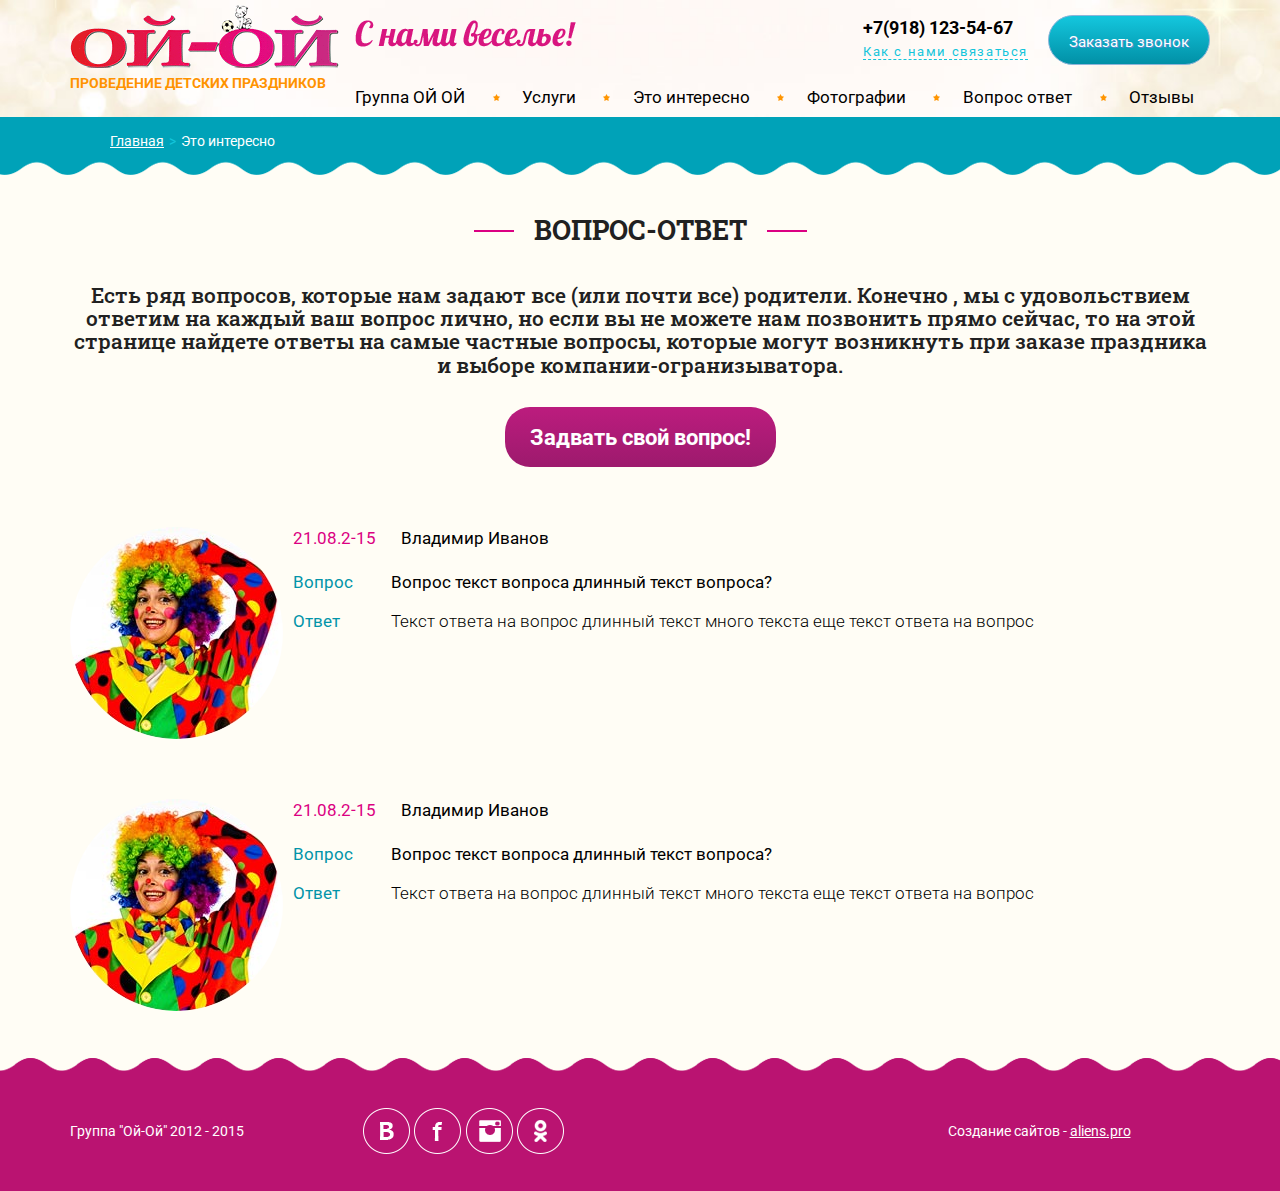
==== commit 674252e4: "init" ====
--- a/faq.html
+++ b/faq.html
@@ -113,7 +113,7 @@
 		<div class="row">
 			<div class="col-md-12 text-center">
 				<h2 class="faq-text">Есть ряд вопросов, которые нам задают все (или почти все) родители. Конечно , мы с удовольствием ответим на каждый ваш вопрос лично, но если вы не можете нам позвонить прямо сейчас, то на этой странице найдете ответы на самые частные вопросы, которые могут возникнуть при заказе праздника и выборе компании-огранизыватора.</h2>
-				<button id="add-feedback">Задвать свой вопрос!</button>
+				<button id="add-question">Задвать свой вопрос!</button>
 			</div>
 		</div>
 		<div class="row">
@@ -123,15 +123,48 @@
 					<div class="faq-list-content">
 						<img src="/images/person.jpg" alt="">
 						<div class="faq-list-table div-table">
+							<div class="div-table-row faq-top-line">
+								<div class="div-table-cell">
+									<span class="faq-data">21.08.2-15</span>
+								</div>
+								<div class="div-table-cell">
+									<span class="faq-name">Владимир Иванов</span>
+								</div>
+							</div>
+							<div class="div-table-row faq-center-line">
+								<div class="div-table-cell">
+									<span class="question-h">Вопрос</span>
+								</div>
+								<div class="div-table-cell">
+									<span class="faq-question">Вопрос текст вопроса длинный текст вопроса?</span>
+								</div>
+							</div>
 							<div class="div-table-row">
 								<div class="div-table-cell">
+									<span class="faq-answer-h">Ответ</span>
+								</div>
+								<div class="div-table-cell">
+									<span class="faq-answer-text">Текст ответа на вопрос длинный текст много текста еще текст ответа на вопрос</span>
+								</div>
+							</div>
+						</div>
+					</div>
+				</div>
+			</div>
+			<div class="col-md-12">
+				<div class="faq-list-cell">
+					<div class="faq-list-content">
+						<img src="/images/person.jpg" alt="">
+						<div class="faq-list-table div-table">
+							<div class="div-table-row faq-top-line">
+								<div class="div-table-cell">
 									<span class="faq-data">21.08.2-15</span>
 								</div>
 								<div class="div-table-cell">
 									<span class="faq-name">Владимир Иванов</span>
 								</div>
 							</div>
-							<div class="div-table-row">
+							<div class="div-table-row faq-center-line">
 								<div class="div-table-cell">
 									<span class="question-h">Вопрос</span>
 								</div>
--- a/css/style.css
+++ b/css/style.css
@@ -1460,6 +1460,80 @@
     padding: 0;
     text-align: center;
 }
+.faq-list-table span{
+	font-size: 1.2em;
+}
+.faq-data{
+	color: #db0082;
+	   padding-right: 15px;
+}
+.faq-name, .faq-question, .faq-answer-text{
+	color: #000;
+}
+.faq-top-line>.div-table-cell{
+	padding-bottom: 20px;
+}
+.faq-name{
+	padding-left: 10px;
+}
+.faq-center-line>.div-table-cell{
+	padding-bottom: 15px;
+}
+.question-h, .faq-answer-h{
+	color: #0294a9;
+}
+.faq-question, .faq-answer-text{
+
+}
+.faq-answer-text{
+	font-weight: 300;
+}
+.faq-list-cell{
+	margin-bottom: 60px;
+}
+.faq-list-cell:after{
+	display: block;
+	content: "";
+	clear: both;
+}
+#add-question{
+	margin-bottom: 60px;
+	display: inline-block;
+}
+#add-question{
+	background:-webkit-gradient( linear, left top, left bottom, color-stop(0.05, #ba1c7d), color-stop(1, #9d1a6d) );
+	background:-moz-linear-gradient( center top, #ba1c7d 5%, #9d1a6d 100% );
+	filter:progid:DXImageTransform.Microsoft.gradient(startColorstr='#ba1c7d', endColorstr='#9d1a6d');
+	background-color:#ba1c7d;
+	text-indent:0;
+	display:inline-block;
+	color:#ffffff;
+	font-size:15px;
+	font-weight:400;
+	font-style:normal;
+	height:60px;
+	line-height:59px;
+	text-decoration:none;
+	text-align:center;
+	border-radius: 25px 25px 25px 25px;
+	left: -2px;
+    padding-left: 25px;
+    padding-right: 25px;
+    position: relative;
+    border: none;
+    margin-left: 5px;
+    font-size: 1.57em;
+    font-style: normal;
+    font-weight: bold;
+}
+#add-question:hover{
+	background:-webkit-gradient( linear, left top, left bottom, color-stop(0.05, #0190a6), color-stop(1, #12c3d7) );
+	background:-moz-linear-gradient( center top, #0190a6 5%, #12c3d7 100% );
+	filter:progid:DXImageTransform.Microsoft.gradient(startColorstr='#0190a6', endColorstr='#12c3d7');
+	background-color:#0190a6;
+	text-decoration:none;
+	color:#fff;
+}
 /**end component faq-list**/
 
 @media (max-width: 2040px) {
